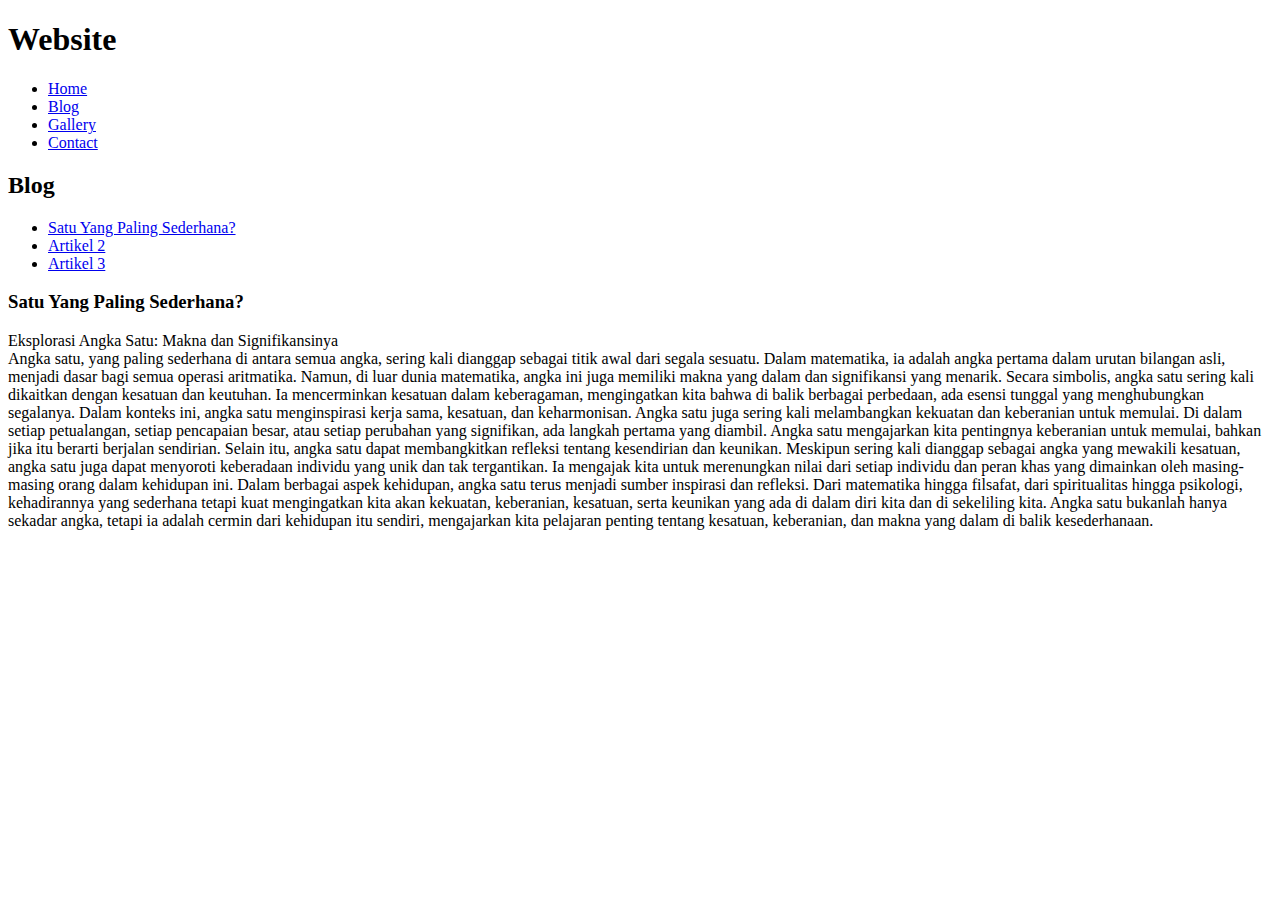
==== article1.html @ 47728933 "initial commit" ====
<!DOCTYPE html>
<html lang="en">
<head>
    <meta charset="UTF-8">
    <meta name="viewport" content="width=device-width, initial-scale=1.0">
    <title>Tugas html 2024</title>
</head>
<body>

<header>
    <h1>Website</h1>
    <nav>
        <ul>
            <li><a href="index.html">Home</a></li>
            <li><a href="blog.html">Blog</a></li>
            <li><a href="gallery.html">Gallery</a></li>
            <li><a href="contact.html">Contact</a></li>
        </ul>
    </nav>
</header>

<main>
    <section>
        <h2>Blog</h2>
        <nav>
            <ul>
                <li><a href="article1.html">Satu Yang Paling Sederhana?</a></li>
                <li><a href="article2.html">Artikel 2</a></li>
                <li><a href="article3.html">Artikel 3</a></li>
            </ul>
        </nav>
    </section>
    <section>
        <h3>Satu Yang Paling Sederhana?</h3>
        <p>
            Eksplorasi Angka Satu: Makna dan Signifikansinya<br/>
            
            Angka satu, yang paling sederhana di antara semua angka, sering kali dianggap sebagai titik awal dari segala sesuatu. Dalam matematika, ia adalah angka pertama dalam urutan bilangan asli, menjadi dasar bagi semua operasi aritmatika. Namun, di luar dunia matematika, angka ini juga memiliki makna yang dalam dan signifikansi yang menarik.
            
            Secara simbolis, angka satu sering kali dikaitkan dengan kesatuan dan keutuhan. Ia mencerminkan kesatuan dalam keberagaman, mengingatkan kita bahwa di balik berbagai perbedaan, ada esensi tunggal yang menghubungkan segalanya. Dalam konteks ini, angka satu menginspirasi kerja sama, kesatuan, dan keharmonisan.
            
            Angka satu juga sering kali melambangkan kekuatan dan keberanian untuk memulai. Di dalam setiap petualangan, setiap pencapaian besar, atau setiap perubahan yang signifikan, ada langkah pertama yang diambil. Angka satu mengajarkan kita pentingnya keberanian untuk memulai, bahkan jika itu berarti berjalan sendirian.
            
            Selain itu, angka satu dapat membangkitkan refleksi tentang kesendirian dan keunikan. Meskipun sering kali dianggap sebagai angka yang mewakili kesatuan, angka satu juga dapat menyoroti keberadaan individu yang unik dan tak tergantikan. Ia mengajak kita untuk merenungkan nilai dari setiap individu dan peran khas yang dimainkan oleh masing-masing orang dalam kehidupan ini.
            
            Dalam berbagai aspek kehidupan, angka satu terus menjadi sumber inspirasi dan refleksi. Dari matematika hingga filsafat, dari spiritualitas hingga psikologi, kehadirannya yang sederhana tetapi kuat mengingatkan kita akan kekuatan, keberanian, kesatuan, serta keunikan yang ada di dalam diri kita dan di sekeliling kita.
            
            Angka satu bukanlah hanya sekadar angka, tetapi ia adalah cermin dari kehidupan itu sendiri, mengajarkan kita pelajaran penting tentang kesatuan, keberanian, dan makna yang dalam di balik kesederhanaan.
            

        </p>
    </section>

</main>

</body>
</html>
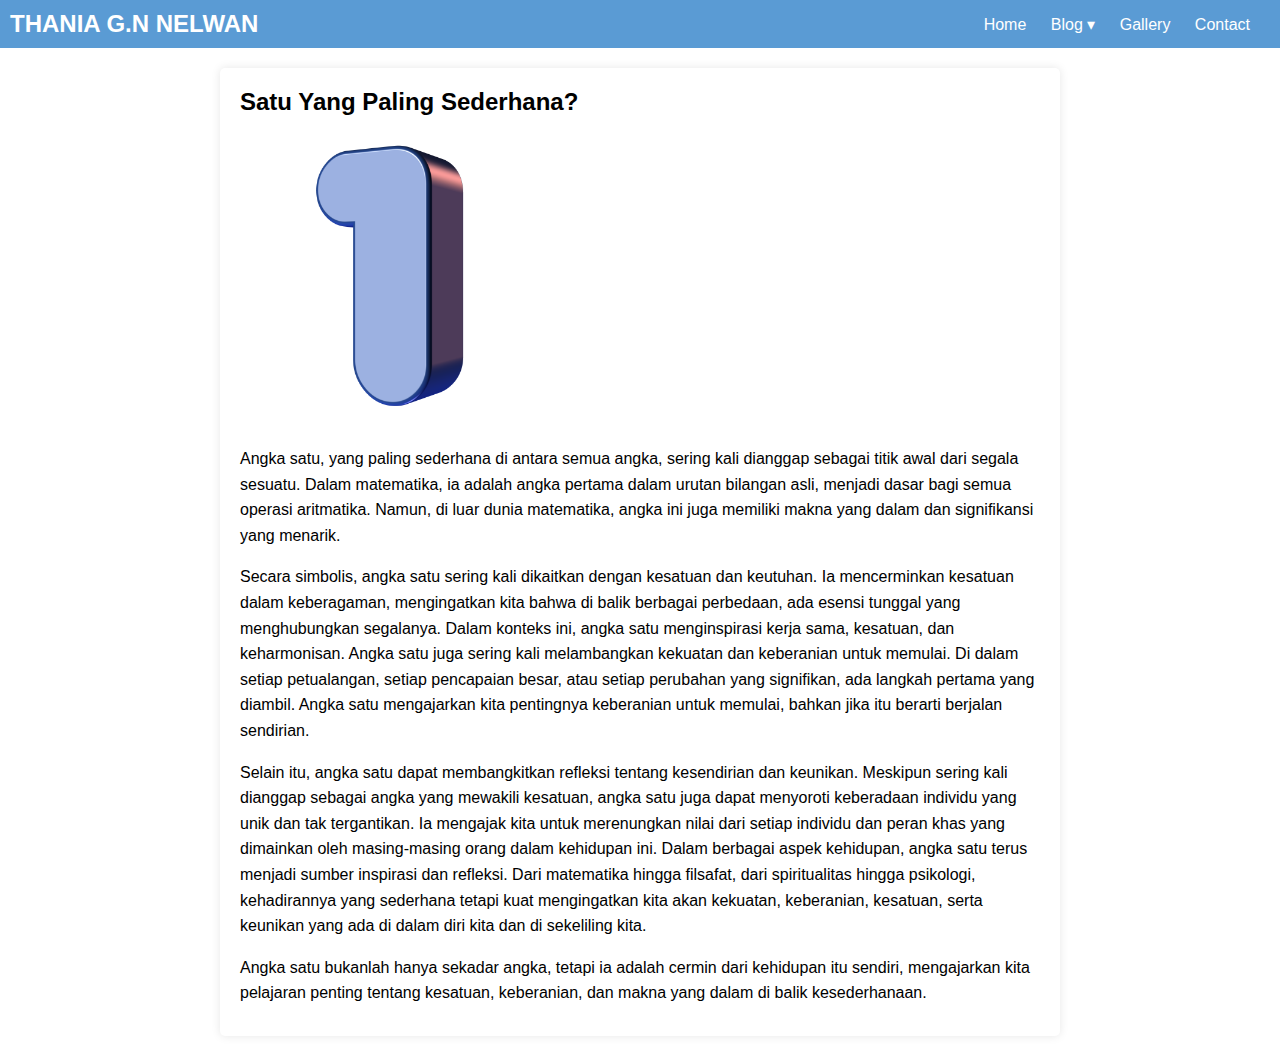
==== commit 05348603: "initial commit" ====
--- a/article1.html
+++ b/article1.html
@@ -4,15 +4,23 @@
     <meta charset="UTF-8">
     <meta name="viewport" content="width=device-width, initial-scale=1.0">
     <title>Tugas html 2024</title>
+    <link rel="stylesheet" href="styles.css">
 </head>
 <body>
 
 <header>
-    <h1>Website</h1>
+    <h2>THANIA G.N NELWAN</h2>
     <nav>
         <ul>
             <li><a href="index.html">Home</a></li>
-            <li><a href="blog.html">Blog</a></li>
+            <li class="dropdown">
+                <a class="dropbtn">Blog &#9662;</a>
+                <div class="dropdown-content">
+                    <a href="article1.html">Satu Yang Paling Sederhana?</a>
+                    <a href="article2.html">Dualitas dan Keselarasan</a>
+                    <a href="article3.html">Angka 3</a>
+                </div>
+            </li>
             <li><a href="gallery.html">Gallery</a></li>
             <li><a href="contact.html">Contact</a></li>
         </ul>
@@ -20,34 +28,18 @@
 </header>
 
 <main>
-    <section>
-        <h2>Blog</h2>
-        <nav>
-            <ul>
-                <li><a href="article1.html">Satu Yang Paling Sederhana?</a></li>
-                <li><a href="article2.html">Artikel 2</a></li>
-                <li><a href="article3.html">Artikel 3</a></li>
-            </ul>
-        </nav>
-    </section>
-    <section>
-        <h3>Satu Yang Paling Sederhana?</h3>
-        <p>
-            Eksplorasi Angka Satu: Makna dan Signifikansinya<br/>
-            
-            Angka satu, yang paling sederhana di antara semua angka, sering kali dianggap sebagai titik awal dari segala sesuatu. Dalam matematika, ia adalah angka pertama dalam urutan bilangan asli, menjadi dasar bagi semua operasi aritmatika. Namun, di luar dunia matematika, angka ini juga memiliki makna yang dalam dan signifikansi yang menarik.
-            
-            Secara simbolis, angka satu sering kali dikaitkan dengan kesatuan dan keutuhan. Ia mencerminkan kesatuan dalam keberagaman, mengingatkan kita bahwa di balik berbagai perbedaan, ada esensi tunggal yang menghubungkan segalanya. Dalam konteks ini, angka satu menginspirasi kerja sama, kesatuan, dan keharmonisan.
-            
-            Angka satu juga sering kali melambangkan kekuatan dan keberanian untuk memulai. Di dalam setiap petualangan, setiap pencapaian besar, atau setiap perubahan yang signifikan, ada langkah pertama yang diambil. Angka satu mengajarkan kita pentingnya keberanian untuk memulai, bahkan jika itu berarti berjalan sendirian.
-            
-            Selain itu, angka satu dapat membangkitkan refleksi tentang kesendirian dan keunikan. Meskipun sering kali dianggap sebagai angka yang mewakili kesatuan, angka satu juga dapat menyoroti keberadaan individu yang unik dan tak tergantikan. Ia mengajak kita untuk merenungkan nilai dari setiap individu dan peran khas yang dimainkan oleh masing-masing orang dalam kehidupan ini.
-            
+    <section class="article-section">
+        <h2>Satu Yang Paling Sederhana?</h2>
+        <img src="gbr1.png" alt="Gambar Angka 1" class="article-image" width="300px">
+        <p>Angka satu, yang paling sederhana di antara semua angka, sering kali dianggap sebagai titik awal dari segala sesuatu. Dalam matematika, ia adalah angka pertama dalam urutan bilangan asli, menjadi dasar bagi semua operasi aritmatika. Namun, di luar dunia matematika, angka ini juga memiliki makna yang dalam dan signifikansi yang menarik.</p>
+
+        <p>Secara simbolis, angka satu sering kali dikaitkan dengan kesatuan dan keutuhan. Ia mencerminkan kesatuan dalam keberagaman, mengingatkan kita bahwa di balik berbagai perbedaan, ada esensi tunggal yang menghubungkan segalanya. Dalam konteks ini, angka satu menginspirasi kerja sama, kesatuan, dan keharmonisan. Angka satu juga sering kali melambangkan kekuatan dan keberanian untuk memulai. Di dalam setiap petualangan, setiap pencapaian besar, atau setiap perubahan yang signifikan, ada langkah pertama yang diambil. Angka satu mengajarkan kita pentingnya keberanian untuk memulai, bahkan jika itu berarti berjalan sendirian.</p>
+
+        <p>Selain itu, angka satu dapat membangkitkan refleksi tentang kesendirian dan keunikan. Meskipun sering kali dianggap sebagai angka yang mewakili kesatuan, angka satu juga dapat menyoroti keberadaan individu yang unik dan tak tergantikan. Ia mengajak kita untuk merenungkan nilai dari setiap individu dan peran khas yang dimainkan oleh masing-masing orang dalam kehidupan ini.
+
             Dalam berbagai aspek kehidupan, angka satu terus menjadi sumber inspirasi dan refleksi. Dari matematika hingga filsafat, dari spiritualitas hingga psikologi, kehadirannya yang sederhana tetapi kuat mengingatkan kita akan kekuatan, keberanian, kesatuan, serta keunikan yang ada di dalam diri kita dan di sekeliling kita.
-            
-            Angka satu bukanlah hanya sekadar angka, tetapi ia adalah cermin dari kehidupan itu sendiri, mengajarkan kita pelajaran penting tentang kesatuan, keberanian, dan makna yang dalam di balik kesederhanaan.
-            
 
+            </p><p>Angka satu bukanlah hanya sekadar angka, tetapi ia adalah cermin dari kehidupan itu sendiri, mengajarkan kita pelajaran penting tentang kesatuan, keberanian, dan makna yang dalam di balik kesederhanaan.
         </p>
     </section>
 
--- a/styles.css
+++ b/styles.css
@@ -0,0 +1,158 @@
+body {
+    font-family: Arial, sans-serif;
+    margin: 0;
+    padding: 0;
+}
+
+header {
+    background-color: #5A9BD4; /* Biru Serenity */
+    color: white;
+    padding: 10px;
+    display: flex;
+    justify-content: space-between; /* Membuat ruang antara elemen-elemen di header */
+    align-items: center; /* Posisikan elemen secara vertikal di tengah */
+}
+
+header h2 {
+    margin: 0;
+}
+
+nav ul {
+    list-style-type: none;
+    margin: 0;
+    padding: 0;
+}
+
+nav ul li {
+    display: inline;
+    margin-right: 20px;
+}
+
+nav ul li a {
+    color: white;
+    text-decoration: none;
+}
+
+main {
+    padding: 20px;
+}
+
+.homepage {
+    background-color: #F7CAC9; /* Soft Pink */
+    padding: 50px;
+    text-align: center;
+    border-radius: 10px;
+}
+
+.homepage h2 {
+    margin-top: 0;
+}
+
+.homepage p {
+    margin-bottom: 20px;
+}
+
+/* Tambahkan kode CSS berikut untuk dropdown */
+.dropdown {
+    position: relative;
+    display: inline-block;
+}
+
+.dropdown-content {
+    display: none;
+    position: absolute;
+    background-color: #F7CAC9;
+    min-width: 160px;
+    z-index: 1;
+    box-shadow: 0 8px 16px 0 rgba(0,0,0,0.2); /* Tambahkan bayangan */
+    border-radius: 5px; /* Tambahkan sudut bulat */
+}
+
+.dropbtn {
+    cursor: pointer;
+}
+
+.dropdown-content a {
+    color: black;
+    padding: 12px 16px;
+    text-decoration: none;
+    display: block;
+    transition: background-color 0.3s; /* Efek transisi */
+}
+
+.dropdown-content a:hover {
+    background-color: #ddd;
+}
+
+.dropdown:hover .dropdown-content {
+    display: block;
+}
+
+.gallery-section.gallery-section {
+    text-align: center;
+}
+
+.gallery-container {
+    display: flex;
+    justify-content: center;
+    flex-wrap: wrap;
+    gap: 20px;
+}
+
+figure {
+    margin: 0;
+}
+
+figure img {
+    max-width: 500px;
+    border-radius: 5px;
+}
+
+figcaption {
+    margin-top: 10px;
+    font-style: italic;
+    color: #666;
+}
+
+.contact-section {
+    text-align: center;
+    background-color: #F7CAC9; /* Soft Pink */
+    padding: 50px;
+    border-radius: 10px;
+    max-width: 600px;
+    margin: 0 auto;
+    box-shadow: 0px 0px 10px 0px rgba(0,0,0,0.1); /* Efek bayangan */
+}
+
+.contact-section h2 {
+    margin-bottom: 20px;
+}
+
+.contact-section p {
+    margin-bottom: 20px;
+    color: #555; /* Warna teks yang lebih gelap */
+}
+
+.contact-section address {
+    font-style: normal;
+    color: #333; /* Warna teks yang lebih gelap */
+}
+
+.article-section {
+    max-width: 800px;
+    margin: 0 auto;
+    background-color: white;
+    padding: 20px;
+    border-radius: 5px;
+    box-shadow: 0 0 10px rgba(0, 0, 0, 0.1);
+}
+
+.article-section h2 {
+    margin-top: 0;
+    margin-bottom: 10px;
+}
+
+.article-section p {
+    margin-bottom: 10px;
+    line-height: 1.6;
+}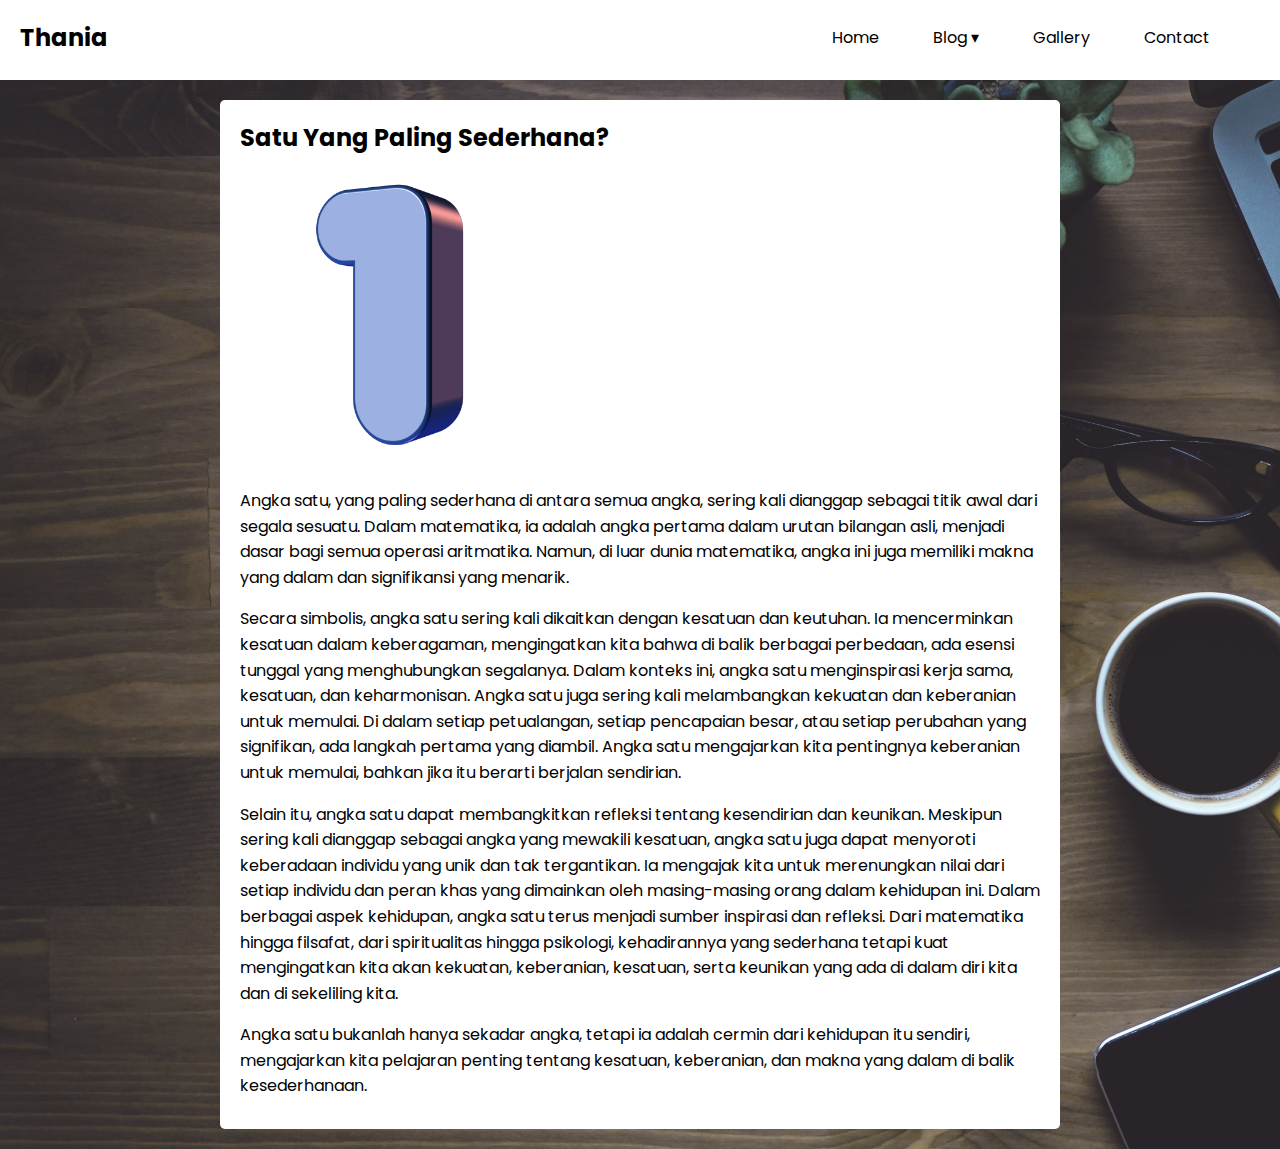
==== commit 597cd446: "initial commit" ====
--- a/article1.html
+++ b/article1.html
@@ -3,29 +3,30 @@
 <head>
     <meta charset="UTF-8">
     <meta name="viewport" content="width=device-width, initial-scale=1.0">
-    <title>Tugas html 2024</title>
+    <title>Personal Homepage | Article | Thania Nelwan - UNSRAT</title>
     <link rel="stylesheet" href="styles.css">
+    <script src="script.js"></script>
 </head>
 <body>
 
-<header>
-    <h2>THANIA G.N NELWAN</h2>
-    <nav>
-        <ul>
-            <li><a href="index.html">Home</a></li>
-            <li class="dropdown">
-                <a class="dropbtn">Blog &#9662;</a>
-                <div class="dropdown-content">
-                    <a href="article1.html">Satu Yang Paling Sederhana?</a>
-                    <a href="article2.html">Dualitas dan Keselarasan</a>
-                    <a href="article3.html">Angka 3</a>
-                </div>
-            </li>
-            <li><a href="gallery.html">Gallery</a></li>
-            <li><a href="contact.html">Contact</a></li>
-        </ul>
-    </nav>
-</header>
+    <header>
+        <h2>Thania</h2>
+        <nav>
+            <ul>
+                <li><a href="index.html">Home</a></li>
+                <li class="dropdown" id="blog-dropdown">
+                    <a class="dropbtn" onclick="toggleDropdown()">Blog &#9662;</a>
+                    <div class="dropdown-content" id="blog-dropdown-content">
+                        <a href="article1.html">Satu Yang Paling Sederhana?</a>
+                        <a href="article2.html">Dualitas dan Keselarasan</a>
+                        <a href="article3.html">Angka 3</a>
+                    </div>
+                </li>
+                <li><a href="gallery.html">Gallery</a></li>
+                <li><a href="contact.html">Contact</a></li>
+            </ul>
+        </nav>
+    </header>
 
 <main>
     <section class="article-section">
--- a/styles.css
+++ b/styles.css
@@ -1,13 +1,15 @@
+@import url('https://fonts.googleapis.com/css2?family=Poppins:wght@400;600;700&display=swap');
+
 body {
-    font-family: Arial, sans-serif;
+    font-family: "Poppins", "sans-serif";
     margin: 0;
     padding: 0;
 }
 
 header {
-    background-color: #5A9BD4; /* Biru Serenity */
-    color: white;
-    padding: 10px;
+    background-color: #fff;
+    color: black;
+    padding: 20px;
     display: flex;
     justify-content: space-between; /* Membuat ruang antara elemen-elemen di header */
     align-items: center; /* Posisikan elemen secara vertikal di tengah */
@@ -25,34 +27,55 @@
 
 nav ul li {
     display: inline;
-    margin-right: 20px;
+    margin-right: 50px;
 }
 
 nav ul li a {
-    color: white;
+    color: black;
     text-decoration: none;
+}
+
+nav ul li a:hover {
+    color: #ad33ff; /* Ubah warna teks saat cursor dilewati */
 }
 
 main {
     padding: 20px;
+    text-align: left;
+    margin-top: 5px;
+    min-height: 100vh;
+    display: flex;
+    background-image: url('workspace.jpg');
+    background-size: cover; /* Membuat gambar latar belakang menutupi seluruh area */
+    position: relative; /* Diperlukan untuk penempatan overlay */
+} 
+
+.homepage {
+    margin-top: 50px;
+    margin-left: -20; /* Menggeser elemen .homepage ke kiri */
+    margin-right: auto; /* Menggeser elemen .homepage ke kanan */
+    max-width: 600px; /* Batasan lebar maksimum untuk teks */
+    padding: 0 20px; /* Menambahkan padding agar teks tidak menyentuh tepi kotak */
 }
 
-.homepage {
-    background-color: #F7CAC9; /* Soft Pink */
-    padding: 50px;
-    text-align: center;
-    border-radius: 10px;
-}
-
-.homepage h2 {
-    margin-top: 0;
+.h2{
+    font-size: 60px;
 }
 
 .homepage p {
-    margin-bottom: 20px;
+    margin-bottom: 50px;
 }
 
-/* Tambahkan kode CSS berikut untuk dropdown */
+.text {
+    color: white;
+}
+
+.content {
+    display: flex;
+    justify-content: space-between; /* Membuat ruang antara tulisan dan gambar */
+    align-items: center;
+}
+
 .dropdown {
     position: relative;
     display: inline-block;
@@ -61,11 +84,12 @@
 .dropdown-content {
     display: none;
     position: absolute;
-    background-color: #F7CAC9;
+    text-shadow: none;
+    background-color: #fff;
     min-width: 160px;
     z-index: 1;
-    box-shadow: 0 8px 16px 0 rgba(0,0,0,0.2); /* Tambahkan bayangan */
-    border-radius: 5px; /* Tambahkan sudut bulat */
+    box-shadow: 0 8px 12px 0 rgba(0,0,0,0.2);
+    border-radius: 5px;
 }
 
 .dropbtn {
@@ -77,19 +101,21 @@
     padding: 12px 16px;
     text-decoration: none;
     display: block;
-    transition: background-color 0.3s; /* Efek transisi */
+    transition: background-color 0.3s;
+    border-bottom: 1px solid #ccc;
 }
 
 .dropdown-content a:hover {
     background-color: #ddd;
 }
 
-.dropdown:hover .dropdown-content {
+.dropdown-content.show {
     display: block;
 }
 
-.gallery-section.gallery-section {
+.gallery-section {
     text-align: center;
+    color: #fff;
 }
 
 .gallery-container {
@@ -97,31 +123,35 @@
     justify-content: center;
     flex-wrap: wrap;
     gap: 20px;
+
 }
 
 figure {
     margin: 0;
+    position: relative;
+    overflow: hidden;
 }
 
 figure img {
     max-width: 500px;
     border-radius: 5px;
+    transition: transform 0.3s ease;
 }
 
 figcaption {
     margin-top: 10px;
     font-style: italic;
-    color: #666;
+    color: white;
 }
 
 .contact-section {
     text-align: center;
-    background-color: #F7CAC9; /* Soft Pink */
+    background-color: white;
     padding: 50px;
     border-radius: 10px;
     max-width: 600px;
     margin: 0 auto;
-    box-shadow: 0px 0px 10px 0px rgba(0,0,0,0.1); /* Efek bayangan */
+    box-shadow: 0px 0px 10px 0px rgba(0,0,0,0.1);
 }
 
 .contact-section h2 {
@@ -130,12 +160,12 @@
 
 .contact-section p {
     margin-bottom: 20px;
-    color: #555; /* Warna teks yang lebih gelap */
+    color: #555;
 }
 
 .contact-section address {
     font-style: normal;
-    color: #333; /* Warna teks yang lebih gelap */
+    color: #333;
 }
 
 .article-section {
@@ -144,7 +174,6 @@
     background-color: white;
     padding: 20px;
     border-radius: 5px;
-    box-shadow: 0 0 10px rgba(0, 0, 0, 0.1);
 }
 
 .article-section h2 {
